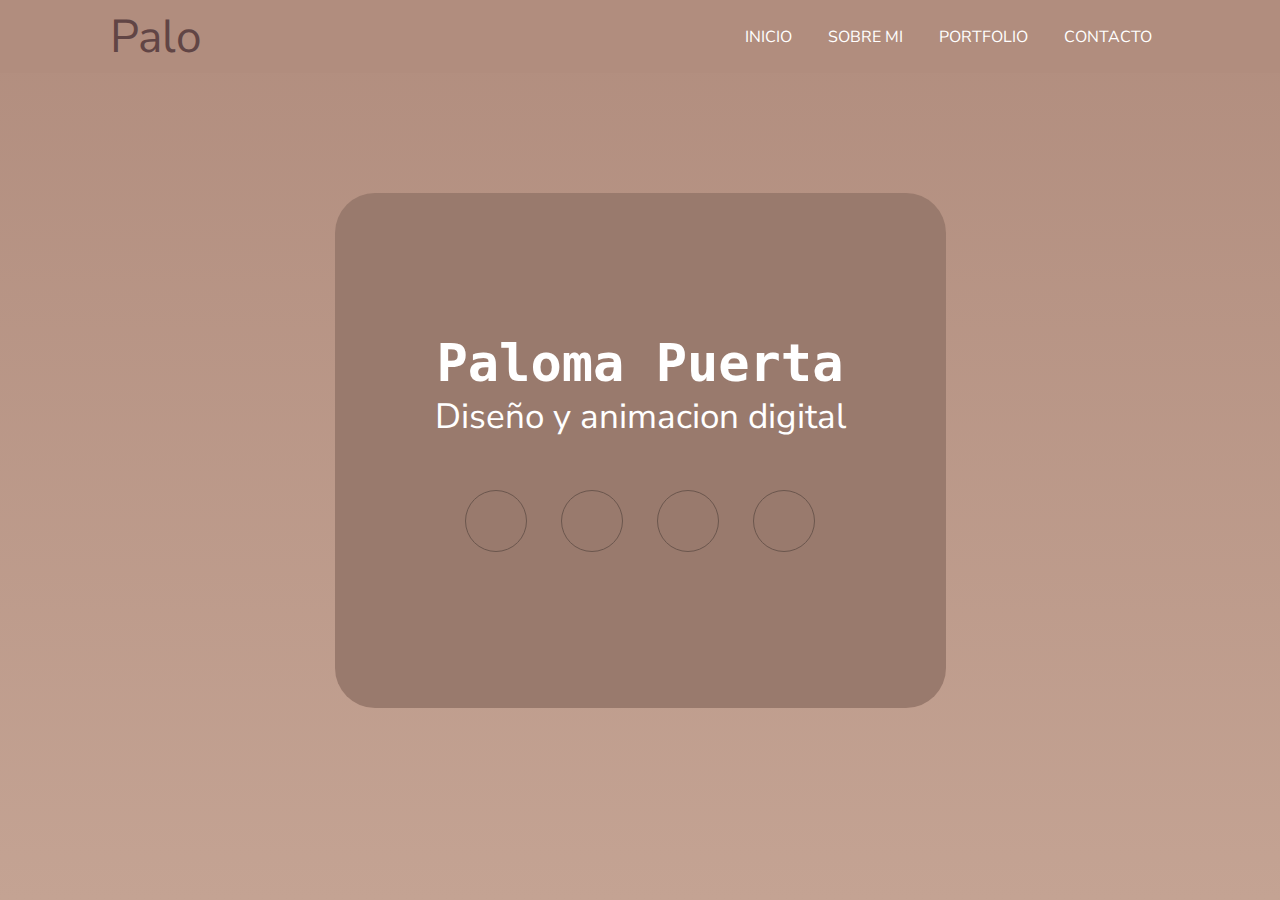
==== Pagina porfolio/index.html @ bccb288f "Add files via upload" ====
<!DOCTYPE html>
<html lang="es">
<head>
    <meta charset="UTF-8">
    <meta http-equiv="X-UA-Compatible" content="IE=edge">
    <meta name="viewport" content="width=device-width, initial-scale=1.0">
    <link rel="stylesheet" href="https://cdnjs.cloudflare.com/ajax/libs/font-awesome/6.1.2/css/all.min.css" integrity="sha512-1sCRPdkRXhBV2PBLUdRb4tMg1w2YPf37qatUFeS7zlBy7jJI8Lf4VHwWfZZfpXtYSLy85pkm9GaYVYMfw5BC1A==" crossorigin="anonymous" referrerpolicy="no-referrer" />
    <title>Portfolio</title>
    <link rel="stylesheet" href="style.css">

</head>
<body>
    <!-- MENU ENCABEZADO -->
    <div class="contenedor-header">
        <header>
            <div class="logo">
                <a href="#">Palo </a>
                <img src="" alt="">
            </div>
            <nav id="nav">
                <ul>
                    <li><a href="/index.html" >INICIO</a></li>
                    <li><a href="/sobremi/index.html">SOBRE MI</a></li>
                  
                    <li><a href="/porfolio/index.html" >PORTFOLIO</a></li>
                    <li><a href="/contactos/index.html">CONTACTO</a></li>
                </ul>
            </nav>
            <div class="nav-responsive" onclick="mostrarOcultarMenu()">
                <i class="fa-solid fa-bars"></i> <!-- 3 lineas responsive -->
            </div>
        </header>
    </div>

    <!-- SECCION INICIO -->
    <section id="inicio" class="inicio">
        <div class="contenido-banner">
            <div class="contenedor-img">
                <img src="imagenes/haro.jpeg" alt="">
            </div>
            <h1>Paloma Puerta</h1>
            <h2>Diseño y animacion digital</h2>
            <div class="redes">
                <a href="https://x.com/PalomaPuerta4?t=uo4NbCPd7Z5BEoThgg9GaA&s=09"><i class="fa-brands fa-twitter"></i></a>
                <a href="https://www.instagram.com/palo_puerta?igsh=MXNjbTdrZ3J2NDQ3eQ=="><i class="fa-brands fa-instagram"></i></a>
                <a href="https://web.telegram.org/a/#-1001224624669"><i class="fa-brands fa-telegram"></i></a>
                <a href="#"><i class="fa-brands fa-linkedin-in"></i></a>

            </div>
        </div>
    </section>
    <script>
        function mostrarOcultarMenu() {
            const nav = document.getElementById('nav');
            nav.classList.toggle('active');
        }
    </script>

</body>
</html>
---- Pagina porfolio/style.css ----
@import url('https://fonts.googleapis.com/css2?family=Nunito+Sans:ital,opsz,wght@0,6..12,200..1000;1,6..12,200..1000&display=swap');

*{
    box-sizing: border-box;
    font-family: "Nunito Sans", sans-serif;
    margin: 0;
    padding: 0;
}
html{
    /* me permite deslizar cuando hago clic en los links del menu */
    scroll-behavior: smooth;
}
/* MENU */
.contenedor-header{
    background: #b18d7e; /*linea de arriba*/
    position: fixed;
    width: 100%; /*largo*/
    top: 0;
    left: 0;
    z-index: 99;
}
.contenedor-header header{ /*medidas del largo corto ancho haro*/
    max-width: 1100px;
    margin: auto;
    display: flex;
    justify-content: space-between;
    align-items: center;
    padding: 5px 20px; /* alto largo */
}
.contenedor-header header .logo a{ /*el tamaño de las letras*/
    font-family: "Nunito Sans", sans-serif;
    font-size: 46px;
    color:#614545; /*color logo*/
    text-decoration: none;
}
.contenedor-header header ul{
    display: flex;
    list-style: none;
}
.contenedor-header header nav ul li a{
    text-align: none;
    color: #fff; /*color de items*/
    margin: 0 15px;
    padding: 3px;
    transition: .5s;
    text-decoration: none;
}
.contenedor-header header nav ul li a:hover{
    color: #b4585d;
}
.nav-responsive{
    background-color: #b4585d;/*color del cuadrado */
    color:#512f2b; /*color de las 3 lineas */
    padding: 5px 10px;
    border-radius: 5px;
    cursor: pointer;
    display: none;
}
/* SECCION I N I C I O */
.inicio{
    background: linear-gradient(to top, #c4a393, #b18d7e),
    url(imagenes/flor.png); /*fondo*/
    background-size: cover;
    height: 100vh;
    color: #fff;
    display: flex;
    align-items: center;
}
.inicio .contenido-banner{ /*cuadradoinicio*/
    padding: 100px;
    background-color:#997A6D;
    max-width: 5000px;
    margin: auto;
    text-align: center;
    border-radius: 40px;
}
.inicio .contenido-banner img{
    margin-top: 40px;
    border: 300px  #8C7064; /*coso de arriba del nombre*/
    display: block;
    width: 20%; /*tamaño haro*/
    margin: auto;
    border-radius: 100%;
}
.inicio .contenido-banner h1{/*paloma*/
    margin-top: 40px;
    font-size: 52px;
    font-family: "Roboto Mono", monospace;
}
.inicio .contenido-banner h2{/*diseñadora*/
    font-size: 35px;
    font-weight: normal;
}
.inicio .contenido-banner .redes a{
    color: #fff; /* color de los iconos de redes* arriba*/
    display: inline-block;
    text-decoration: none;
    border: 1px solid #6B564D; /*circulo de redes*/
    border-radius: 100%;
    width: 62px;
    height: 62px;
    line-height: 62px;
    margin: 50px 15px;
    font-size: 20px;
    transition: .3s;
}
.inicio .contenido-banner .redes a:hover{
    background-color: #b4585d;
}
.sobremi{
    background-color:#b18d7e;/*rectangulo de sore mi*/
    color:#fff;
    padding: 50px 20px;
}
.sobremi .contenido-seccion{
    max-width: 1100px;
    margin: auto;
}
.sobremi h2{
    font-size: 48px;
    font-family: "Nunito Sans", sans-serif;
    text-align: center;
    padding: 20px 0;

}
.sobremi .contenido-seccion p{
    font: 18px;
    line-height: 22px;
    margin-bottom: 20px;
}
.sobremi .contenido-seccion p span{
    color: #34001e; /*hola soy paloma*/
    font-weight: bold;
}
.sobremi .fila{
    display: flex;
}
.sobremi .fila .col
{
    width: 50%;
}
.sobremi .fila .col h3{
    font-size: 28px;
    font-family: "Nunito Sans", sans-serif;
    margin-bottom: 25px;
}
.sobremi .fila .col ul{
    list-style: none;
}
.sobremi .fila .col ul li{
    margin: 12px 0;
}
.sobremi .fila .col ul li strong{
    display: inline-block;
    color: #34001e; /*datos personales */
    width: 130px;
}
.sobremi .fila .col ul li span{
    background-color: #34001e; /*feelance*/
    padding: 3px;
    font-weight: bold;
    border-radius: 5px;
}
.sobremi .fila .col .contenedor-intereses{
    display: flex;
    flex-wrap: wrap;
}
.sobremi .fila .col .contenedor-intereses .interes{
    width: 100px;
    height: 100px;
    background-color: #413e4a;/* intereses cuadrados*/
    border-radius: 10px;
    margin: 0 15px 15px 0;
    display: flex;
    flex-direction: column;
    align-items: center;
    justify-content: center;
    transition: .3s;
}.sobremi .fila .col .contenedor-intereses .interes:hover{
    background-color: #b38184; /*cuando toco los cuados de intereses*/
}
.sobremi .fila .col .contenedor-intereses .interes i{
    font-size: 30px;
    margin-bottom: 10px;
}
.sobremi button{
    cursor: pointer;
    background-color: transparent;
    border: 2px solid #fff;
    width: fit-content;
    display: block;
    margin: 20px auto;
    padding: 10px 22px;
    font-size: 16px;
    color: #fff;
    position: relative;
    z-index: 10;
}
.sobremi button .overlay{
    position: absolute;
    top: 0;
    left: 0;
    width: 0;
    height: 100%;
    background-color: #b38184; /* cuando toco arriba descargar cv */
    z-index: -1;
    transition: 1s;
}
.sobremi button:hover .overlay{
    width: 100%;
}
/* SECCION S K I L L S */
.skills{
    background-color: #8C7064; /*cuadrado de skills*/
    color: #fff;
    padding: 50px 20px;
}
.skills .contenido-seccion{
    max-width: 1100px;
    margin: auto;
}
.skills h2{
    font-size: 48px;
    font-family: "Nunito Sans", sans-serif;
    text-align: center;
    padding: 20px 0;

}
.skills .fila{
    display: flex;
}
.skills .fila .col{
    width: 50%;
    padding: 0 20px;
}
.skills .fila .col h3{
    font-size: 28px;
    font-family: "Nunito Sans", sans-serif;
    margin-bottom: 25px;
}
.skills .skill > span{
    font-weight: bold;
    display: block;
    margin-bottom: 10px;
}
.skills .skill .barra-skill{
    height: 8px;
    width: 80%;
    background-color: #4d4b4c;/*colore del fondo de la barra*/
    position: relative;
    margin-bottom: 30px;
}
.skills .skill .progreso{
    background-color: #3a0000; /*colore que se pone cuandola barra sube*/
    position: absolute;
    top: 0;
    left: 0;
    height: 8px;
}
.skills .skill .barra-skill span{
    position: absolute;
    height: 40px;
    width: 40px;
    background-color: #34001e; /*color de los circuos de porcentaje*/
    border-radius: 50px;
    line-height: 40px;
    text-align: center;
    top: -17px;
    right: -15px;
    font-size: 14px;
}
/* Estas clases se agregaran dinamicamente mediante javascript */
.skills .skill .javascript{
    width: 0%;
    animation: 2s javascript forwards;
}
@keyframes javascript {
    0%{width: 0%;}
    100%{width: 15%;}
}

.skills .skill .htmlcss{
    width: 0%;
    animation: 2s htmlcss forwards;
}
@keyframes htmlcss {
    0%{width: 0%;}
    100%{width: 20%;}
}

.skills .skill .photoshop{
    width: 0%;
    animation: 2s photoshop forwards;
}
@keyframes photoshop {
    0%{width: 0%;}
    100%{width: 35%;}
}


.skills .skill .drupal{
    width: 0%;
    animation: 2s drupal forwards;
}
@keyframes drupal { /* comunicacion*/
    0%{width: 0%;}
    100%{width: 80%;}
}

.skills .skill .comunicacion{
    width: 0%;
    animation: 2s comunicacion forwards;
}
@keyframes comunicacion { /*trabaajo en equipo*/
     0%{width: 0%;}
    100%{width: 80%;}
}

.skills .skill .trabajo{
    width: 0%;
    animation: 2s trabajo forwards;
}
@keyframes trabajo { /*creatividad*/
    0%{width: 0%;}
    100%{width: 99%;}
}

.skills .skill .creatividad{
    width: 0%;
    animation: 2s creatividad forwards;
}
@keyframes creatividad {/* dediscacion*/
    0%{width: 0%;}
    100%{width: 85%;}
}

.skills .skill .dedicacion{
    width: 0%;
    animation: 2s dedicacion forwards;
}
@keyframes dedicacion {
    0%{width: 0%;}
    100%{width: 45%;}
}

/* SECCION CURRICULUM */
.curriculum{
    background-color: #c4a393; /*color de curricum*/
    color: #fff;
    padding: 50px 20px;
}
.curriculum .contenido-seccion{
    max-width: 1100px;
    margin: auto;
}
.curriculum h2{
    font-size: 48px;
    font-family: "Nunito Sans", sans-serif;
    text-align: center;
    padding: 20px 0;

}
.curriculum .fila{
    display: flex;
    justify-content: space-between;
}
.curriculum .fila .col{
    width: 49%;
    padding: 0 20px;
}
.curriculum .fila .col h3{
    font-size: 28px;
    font-family: "Nunito Sans", sans-serif;
    margin-bottom: 25px;
}
.curriculum .fila .izquierda{
    border-right: 2px solid #413e4a; /*linea*/
}
.curriculum .fila .derecha{
    border-left: 2px solid #413e4a; /*linea*/
}
.curriculum .fila .item{
    padding: 25px;
    margin-bottom: 30px;
    background-color: #413e4a; /*cuadrados*/
    position: relative;
    border-radius: 40px;
}
.curriculum .fila .item h4{
    font-size: 20px;
    margin-bottom: 10px;
}
.curriculum .fila .item .casa{
    color: #34001e; /*nombres de los lugares*/
    font-size: 22px;
    font-weight: bold;
    display: block;
}
.curriculum .fila .item .fecha{
    display: block;
    color: #34001e; /*fechas*/
    margin-bottom: 10px;
}
.curriculum .fila .item p{
    line-height: 24px;
}
.curriculum .fila .izq{
    border-right: 2px solid#34001e; /*linea de cuadrados izqu*/
    margin-right: 20px;
}
.curriculum .fila .der{
    border-left: 2px solid #34001e; /*linea de cuadrados derecha*/
    margin-left: 20px;
}
.curriculum .fila .item .conectori{
    height: 2px;
    background-color: #34001e; /*lineas qeu levan a los circulos izq*/
    width: 47px;
    position: absolute;
    top: 50%;
    right: -47px;
    z-index: 5;
}
.curriculum .fila .item .conectori .circuloi{
    display: block;
    height: 10px;
    width: 10px;
    border-radius: 50%;
    background-color: #34001e; /*circulos que me llevan a la nimea izq*/
    float: right;
    position: relative;
    bottom: 4px;
}
.curriculum .fila .item .conectord{
    height: 2px;
    background-color: #34001e; /*lineas q llevan a los circulos*/
    width: 47px;
    position: absolute;
    top: 50%;
    left: -47px;
    z-index: 5;
}
.curriculum .fila .item .conectord .circulod{
    display: block;
    height: 10px;
    width: 10px;
    border-radius: 50%;
    background-color: #34001e; /*circulos derecha*/
    float: left;
    position: relative;
    bottom: 4px;
}
/* SECCION PORTFOLIO */
.portfolio{
    background-color: #6B564D;
    color: #fff;
    padding: 100px 200px;
}
.portfolio .contenido-seccion{
    max-width: 1100px;
    margin: auto;
}
.portfolio h2{
    font-size: 48px;
    font-family: "Nunito Sans", sans-serif;
    text-align: center;
    padding: 20px 0;
}
.portfolio .galeria{
    display: flex;
    flex-wrap: wrap;
    justify-content: space-around;
}
.portfolio .galeria .proyecto{
    position: relative;
    max-width: 340px;
    height: fit-content;
    margin: 10px;
    cursor: pointer;

}
.portfolio .galeria .proyecto img{
    width: 100%;
    display: block;
}
.portfolio .galeria .proyecto .overlay{
    position: absolute;
    top: 0;
    width: 100%;
    height: 100%;
    text-align: center;
    background: linear-gradient(#140f0d, #997A6D); 
    /*el primer color es desde arriba y el 2do es desde abajo es cuando pones el coso arriba de las imagenes*/
    display: flex;
    flex-direction: column;
    justify-content: center;
    transition: 1s;
    font-size: 18px;
    letter-spacing: 3px;
    opacity: 0;

}
.portfolio .galeria .proyecto .overlay h3{
    margin-bottom: 20px;
    transition: 1s;
}
.portfolio .galeria .proyecto .overlay:hover{
    opacity: 1;

}
.portfolio .galeria .proyecto .overlay:hover h3{
    margin-bottom: 0px;
}
/* SECCION CONTACTO */
.contacto{
    background-image: url(img/contact_bg.png);
    background-color: #8C7064;
    color: #fff;
    padding: 50px 0;
}
.contacto .contenido-seccion{
    max-width: 1100px;
    margin: auto;
}
.contacto h2{
    font-size: 48px;
    font-family: "Nunito Sans", sans-serif;
    text-align: center;
    padding: 20px 0;
}
.contacto .fila{
    display: flex;
}
.contacto .col{
    width: 50%;
    padding: 10px;
    position: relative;
}
.contacto .col input, .contacto .col textarea{
    display: block;
    width: 100%;
    padding: 18px;
    border: none;
    margin-bottom: 20px;
    background-color: #473933;
    color: #fff;
    font-size: 18px;
    border-radius: 40px;
}
.contacto button{
    cursor: pointer;
    background-color: transparent;
    border: 2px solid #fff;
    width: fit-content;
    display: block;
    margin: 20px auto;
    padding: 10px 22px;
    font-size: 16px;
    color: #fff;
    position: relative;
    z-index: 10;
}
.contacto button .overlay{
    position: absolute;
    top: 0;
    left: 0;
    width: 0;
    height: 100%;
    background-color: #b38184; /*de enviar mensaje */
    z-index: -1;
    transition: 1s;

}
.contacto button:hover .overlay{
    width: 100%;
}
.contacto .col img{
    width: 100%;
}
.contacto .col .info{
    position: absolute;
    top: 40%;
    background-color: #473933;
    padding: 20px;
    max-width: 350px;
    left: 50%;
    transform: translate(-50%, -50%);
    border-radius: 40px;
}
.contacto .col .info ul{
    list-style: none;
}
.contacto .col .info ul li{
    margin-bottom: 20px;
}
.contacto .col .info ul li i{
    color: #d8b8a9;/* colores de ubi cont mail*/
    display: inline-block;
    margin-right: 20px;
}
footer{
    background-color: #252A2E;
    color: #fff;
    padding: 50px 0 30px 0;
    text-align: center;
    position: relative;
    width: 100%;
}
footer .redes{
    margin-bottom: 20px;
}
footer .redes a{
    color: #fff;
    display: inline-block;
    text-decoration: none;
    border: 1px solid #fff;
    border-radius: 100%;
    width: 42px;
    height: 42px;
    line-height: 42px;
    margin: 40px 5px;
    font-size: 20px;
    transition: .3s;
}
footer .arriba{
    display: block;
    width: 50px;
    height: 50px;
    background-color: #d8b8a9; /*flecha que nos lleva para arriba*/
    color: #fff;
    position: absolute;
    left: 50%;
    transform: translateX(-50%);
    top: -25px;
    border-radius: 50%;
    line-height: 50px;
    font-size: 18px;
}
/* SECCION RESPONSIVE */
@media screen and (max-width:980px){
    nav{
        display: none;
    }
    .nav-responsive{
        display: block;
    }
    nav.responsive{
        display: block;
        position: absolute;
        right: 0;
        top: 75px;
        background-color: #252A2E;
        width: 180px;
    }
    nav.responsive ul{
        display: block !important;
    }
    nav.responsive ul li{
        border-bottom: 1px solid #fff;
        padding: 10px 0;
    }
}
@media screen and (max-width:700px){
    .sobremi .fila{
        display: block;
    }
    .sobremi .fila .col{
        width: fit-content;
    }

    .skills .fila{
        display: block;
    }
    .skills .fila .col{
        width: 100%;
    }
    .skills .fila .col .barra-skill{
        width: 100%;
    }

    .curriculum .fila{
        display: block;
    }
    .curriculum .fila .col{
        width: 90%;
    }
    .curriculum .fila .derecha{
        margin-left: 20px;
    }

    .portfolio .galeria{
        display: block;
        width: 100%;
    }
    .portfolio .galeria .proyecto{
        max-width: 100%;
    }
    .portfolio .galeria .proyecto img{
        width: 100%;
    }
    .contacto .fila{
        display: block;
    }
    .contacto .fila .col{
        width: 100%;
    }
}
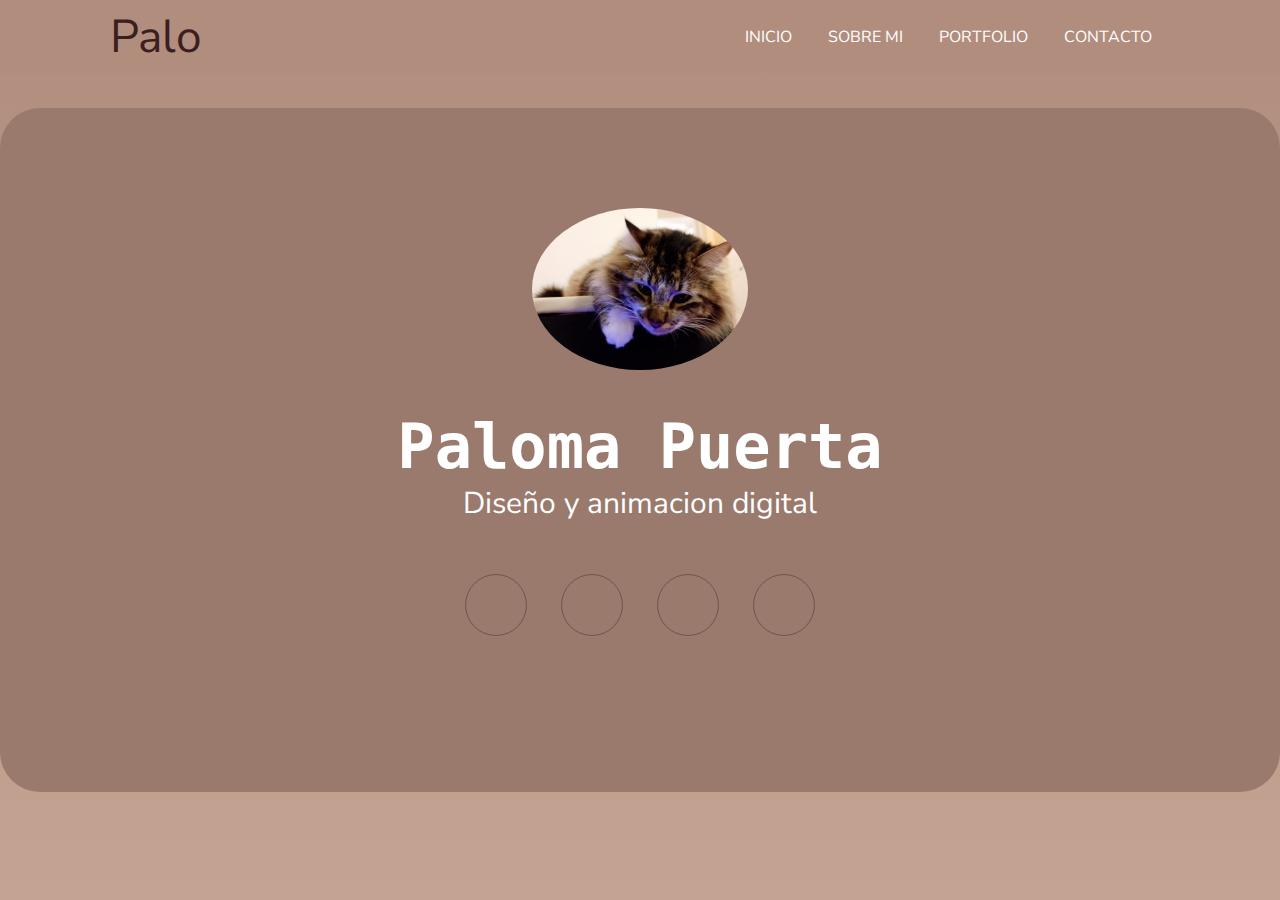
==== commit a6185a8a: "Add files via upload" ====
--- a/Pagina porfolio/index.html
+++ b/Pagina porfolio/index.html
@@ -15,15 +15,14 @@
         <header>
             <div class="logo">
                 <a href="#">Palo </a>
-                <img src="" alt="">
+               
             </div>
             <nav id="nav">
                 <ul>
                     <li><a href="/index.html" >INICIO</a></li>
-                    <li><a href="/sobremi/index.html">SOBRE MI</a></li>
-                  
-                    <li><a href="/porfolio/index.html" >PORTFOLIO</a></li>
-                    <li><a href="/contactos/index.html">CONTACTO</a></li>
+                    <li><a href="./sobremi/index.html">SOBRE MI</a></li>
+                    <li><a href="./porfolio/index.html" >PORTFOLIO</a></li>
+                    <li><a href="./contactos/index.html">CONTACTO</a></li>
                 </ul>
             </nav>
             <div class="nav-responsive" onclick="mostrarOcultarMenu()">
--- a/Pagina porfolio/style.css
+++ b/Pagina porfolio/style.css
@@ -1,4 +1,5 @@
 @import url('https://fonts.googleapis.com/css2?family=Nunito+Sans:ital,opsz,wght@0,6..12,200..1000;1,6..12,200..1000&display=swap');
+
 
 *{
     box-sizing: border-box;
@@ -30,7 +31,7 @@
 .contenedor-header header .logo a{ /*el tamaño de las letras*/
     font-family: "Nunito Sans", sans-serif;
     font-size: 46px;
-    color:#614545; /*color logo*/
+    color:#3b1e1e; /*color logo*/
     text-decoration: none;
 }
 .contenedor-header header ul{
@@ -84,11 +85,11 @@
 }
 .inicio .contenido-banner h1{/*paloma*/
     margin-top: 40px;
-    font-size: 52px;
+    font-size: 62px;
     font-family: "Roboto Mono", monospace;
 }
 .inicio .contenido-banner h2{/*diseñadora*/
-    font-size: 35px;
+    font-size: 30px;
     font-weight: normal;
 }
 .inicio .contenido-banner .redes a{
@@ -105,7 +106,7 @@
     transition: .3s;
 }
 .inicio .contenido-banner .redes a:hover{
-    background-color: #b4585d;
+    background-color: #53463f;
 }
 .sobremi{
     background-color:#b18d7e;/*rectangulo de sore mi*/
@@ -156,7 +157,7 @@
     width: 130px;
 }
 .sobremi .fila .col ul li span{
-    background-color: #34001e; /*feelance*/
+    background-color: #6d4f5d; /*feelance*/
     padding: 3px;
     font-weight: bold;
     border-radius: 5px;
@@ -168,7 +169,7 @@
 .sobremi .fila .col .contenedor-intereses .interes{
     width: 100px;
     height: 100px;
-    background-color: #413e4a;/* intereses cuadrados*/
+    background-color: #6d4f5d;/* intereses cuadrados*/
     border-radius: 10px;
     margin: 0 15px 15px 0;
     display: flex;
@@ -251,7 +252,7 @@
     margin-bottom: 30px;
 }
 .skills .skill .progreso{
-    background-color: #3a0000; /*colore que se pone cuandola barra sube*/
+    background-color: #6d4f5d; /*colore que se pone cuandola barra sube*/
     position: absolute;
     top: 0;
     left: 0;
@@ -261,7 +262,7 @@
     position: absolute;
     height: 40px;
     width: 40px;
-    background-color: #34001e; /*color de los circuos de porcentaje*/
+    background-color: #6d4f5d; /*color de los circuos de porcentaje*/
     border-radius: 50px;
     line-height: 40px;
     text-align: center;
@@ -270,77 +271,76 @@
     font-size: 14px;
 }
 /* Estas clases se agregaran dinamicamente mediante javascript */
-.skills .skill .javascript{
+.skills .skill .javascript {
     width: 0%;
     animation: 2s javascript forwards;
 }
 @keyframes javascript {
-    0%{width: 0%;}
-    100%{width: 15%;}
-}
-
-.skills .skill .htmlcss{
+    0% { width: 0%; }
+    100% { width: 15%; }
+}
+
+.skills .skill .htmlcss {
     width: 0%;
     animation: 2s htmlcss forwards;
 }
 @keyframes htmlcss {
-    0%{width: 0%;}
-    100%{width: 20%;}
-}
-
-.skills .skill .photoshop{
+    0% { width: 0%; }
+    100% { width: 20%; }
+}
+
+.skills .skill .photoshop {
     width: 0%;
     animation: 2s photoshop forwards;
 }
 @keyframes photoshop {
-    0%{width: 0%;}
-    100%{width: 35%;}
-}
-
-
-.skills .skill .drupal{
+    0% { width: 0%; }
+    100% { width: 35%; }
+}
+
+.skills .skill .drupal {
     width: 0%;
     animation: 2s drupal forwards;
 }
-@keyframes drupal { /* comunicacion*/
-    0%{width: 0%;}
-    100%{width: 80%;}
-}
-
-.skills .skill .comunicacion{
+@keyframes drupal {
+    0% { width: 0%; }
+    100% { width: 55%; }
+}
+
+.skills .skill .comunicacion {
     width: 0%;
     animation: 2s comunicacion forwards;
 }
-@keyframes comunicacion { /*trabaajo en equipo*/
-     0%{width: 0%;}
-    100%{width: 80%;}
-}
-
-.skills .skill .trabajo{
+@keyframes comunicacion {
+    0% { width: 0%; }
+    100% { width: 80%; }
+}
+
+.skills .skill .trabajo {
     width: 0%;
     animation: 2s trabajo forwards;
 }
-@keyframes trabajo { /*creatividad*/
-    0%{width: 0%;}
-    100%{width: 99%;}
-}
-
-.skills .skill .creatividad{
+@keyframes trabajo {
+    0% { width: 0%; }
+    100% { width: 80%; }
+}
+
+.skills .skill .creatividad {
     width: 0%;
     animation: 2s creatividad forwards;
 }
-@keyframes creatividad {/* dediscacion*/
-    0%{width: 0%;}
-    100%{width: 85%;}
-}
-
-.skills .skill .dedicacion{
+@keyframes creatividad {
+    0% { width: 0%; }
+    100% { width: 99%; }
+}
+
+.skills .skill .dedicacion {
     width: 0%;
     animation: 2s dedicacion forwards;
 }
 @keyframes dedicacion {
-    0%{width: 0%;}
-    100%{width: 45%;}
+    0% { width: 0%; }
+    100% { width: 85%; }
 }
 
 /* SECCION CURRICULUM */
@@ -382,7 +382,7 @@
 .curriculum .fila .item{
     padding: 25px;
     margin-bottom: 30px;
-    background-color: #413e4a; /*cuadrados*/
+    background-color:#6d4f5d; /*cuadrados*/
     position: relative;
     border-radius: 40px;
 }
@@ -542,7 +542,7 @@
     padding: 18px;
     border: none;
     margin-bottom: 20px;
-    background-color: #473933;
+    background-color: #473933; /* color de la seccio de ifo */
     color: #fff;
     font-size: 18px;
     border-radius: 40px;
@@ -622,11 +622,11 @@
     font-size: 20px;
     transition: .3s;
 }
-footer .arriba{
+/*footer .arriba{
     display: block;
     width: 50px;
     height: 50px;
-    background-color: #d8b8a9; /*flecha que nos lleva para arriba*/
+    background-color: #d8b8a9; /*flecha que nos lleva para arriba
     color: #fff;
     position: absolute;
     left: 50%;
@@ -635,7 +635,7 @@
     border-radius: 50%;
     line-height: 50px;
     font-size: 18px;
-}
+}  */ 
 /* SECCION RESPONSIVE */
 @media screen and (max-width:980px){
     nav{
@@ -704,4 +704,49 @@
     .contacto .fila .col{
         width: 100%;
     }
-}+}
+
+/* En tu archivo style.css */
+@media only screen and (max-width: 768px) {
+    /* Ajusta los estilos del menú para dispositivos móviles */
+    .logo {
+        text-align: center;
+        margin-bottom: 20px;
+    }
+    
+    #nav {
+        display: none; /* Oculta el menú por defecto en dispositivos móviles */
+    }
+
+    #nav.active {
+        display: block; /* Muestra el menú cuando está activo */
+    }
+
+    #nav ul {
+        text-align: center;
+    }
+
+    #nav ul li {
+        display: block;
+        margin-bottom: 10px;
+    }
+
+    .nav-responsive {
+        display: block; /* Muestra el ícono de menú en dispositivos móviles */
+        text-align: right;
+        cursor: pointer;
+    }
+
+    .contenido-banner {
+        text-align: center;
+    }
+
+    .redes {
+        justify-content: center;
+    }
+}
+
+
+
+
+
